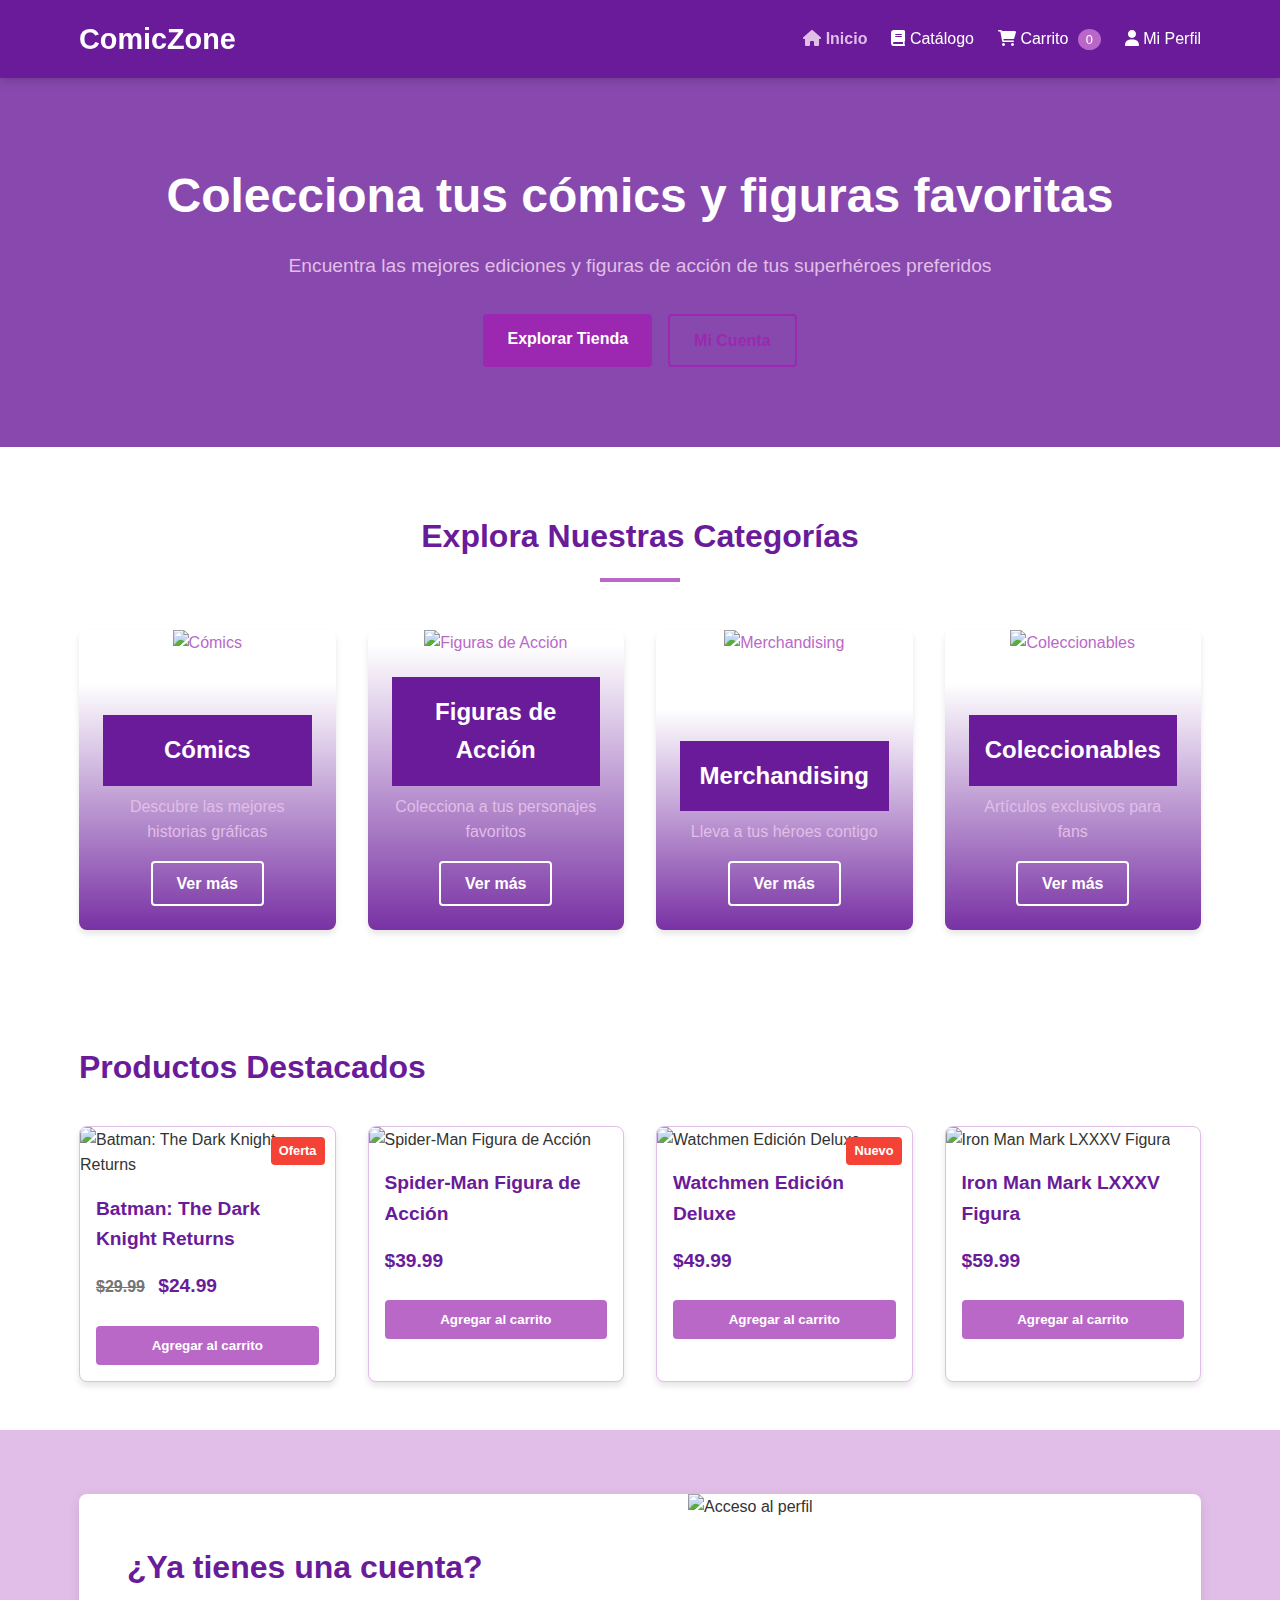
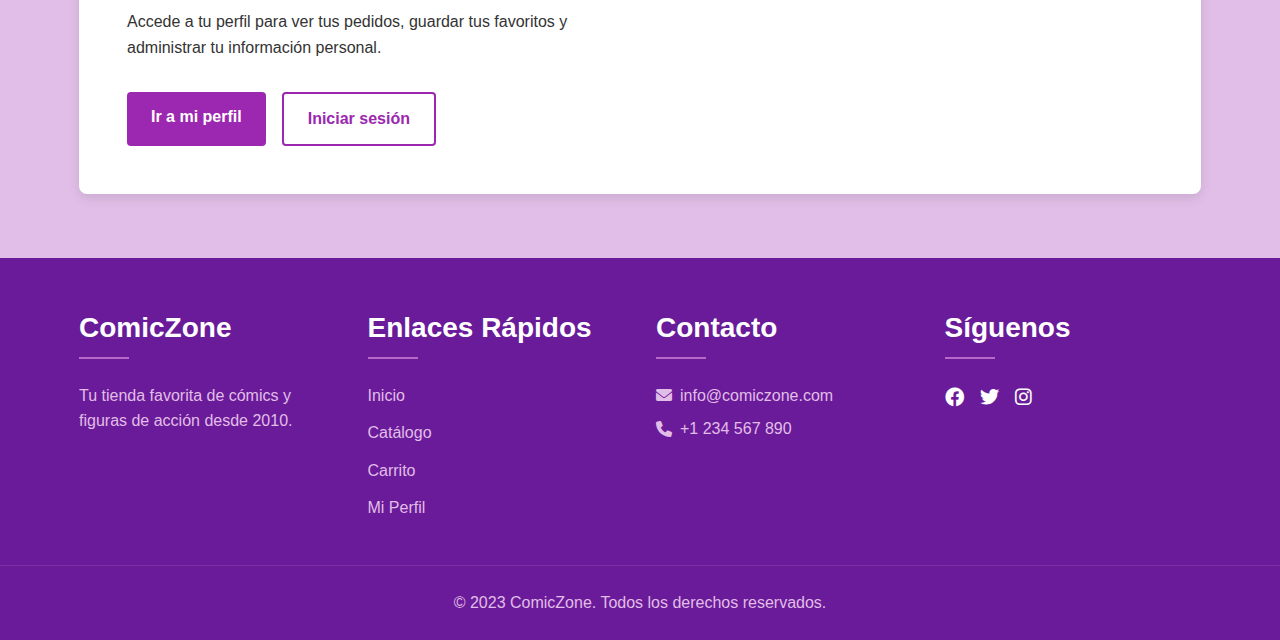
==== comic-store/index.html @ 34ecac3d "Terminado HTML" ====
<!DOCTYPE html>
<html lang="es">
<head>
    <meta charset="UTF-8">
    <meta name="viewport" content="width=device-width, initial-scale=1.0">
    <title>ComicZone - Tu tienda de cómics y figuras</title>
    <link rel="stylesheet" href="css/styles.css">
    <link rel="stylesheet" href="https://cdnjs.cloudflare.com/ajax/libs/font-awesome/6.0.0-beta3/css/all.min.css">
</head>
<body>
    <!-- Barra de navegación -->
    <nav class="navbar">
        <div class="container">
            <a href="index.html" class="logo">ComicZone</a>
            <div class="nav-links">
                <a href="index.html" class="active"><i class="fas fa-home"></i> Inicio</a>
                <a href="catalog.html"><i class="fas fa-book"></i> Catálogo</a>
                <a href="cart.html" class="cart-link"><i class="fas fa-shopping-cart"></i> Carrito <span class="cart-count">0</span></a>
                <a href="profile.html"><i class="fas fa-user"></i> Mi Perfil</a>
            </div>
            <div class="mobile-menu-btn">
                <i class="fas fa-bars"></i>
            </div>
        </div>
    </nav>

    <!-- Banner promocional -->
    <section class="banner">
        <div class="container">
            <h1>Colecciona tus cómics y figuras favoritas</h1>
            <p>Encuentra las mejores ediciones y figuras de acción de tus superhéroes preferidos</p>
            <div class="banner-actions">
                <a href="catalog.html" class="btn btn-primary">Explorar Tienda</a>
                <a href="profile.html" class="btn btn-outline">Mi Cuenta</a>
            </div>
        </div>
    </section>

    <!-- Categorías destacadas -->
    <section class="featured-categories">
        <div class="container">
            <h2>Explora Nuestras Categorías</h2>
            <div class="categories-grid">
                <!-- Categoría Cómics -->
                <a href="comics.html" class="category-card">
                    <img src="images/comics-category.jpg" alt="Cómics">
                    <div class="category-overlay">
                        <h3>Cómics</h3>
                        <p>Descubre las mejores historias gráficas</p>
                        <span class="btn btn-outline">Ver más</span>
                    </div>
                </a>
                
                <!-- Categoría Figuras -->
                <a href="figures.html" class="category-card">
                    <img src="images/figures-category.jpg" alt="Figuras de Acción">
                    <div class="category-overlay">
                        <h3>Figuras de Acción</h3>
                        <p>Colecciona a tus personajes favoritos</p>
                        <span class="btn btn-outline">Ver más</span>
                    </div>
                </a>
                
                <!-- Categoría Merchandising -->
                <a href="merch.html" class="category-card">
                    <img src="images/merch-category.jpg" alt="Merchandising">
                    <div class="category-overlay">
                        <h3>Merchandising</h3>
                        <p>Lleva a tus héroes contigo</p>
                        <span class="btn btn-outline">Ver más</span>
                    </div>
                </a>
                
                <!-- Categoría Coleccionables -->
                <a href="collectibles.html" class="category-card">
                    <img src="images/collectibles-category.jpg" alt="Coleccionables">
                    <div class="category-overlay">
                        <h3>Coleccionables</h3>
                        <p>Artículos exclusivos para fans</p>
                        <span class="btn btn-outline">Ver más</span>
                    </div>
                </a>
            </div>
        </div>
    </section>

    <!-- Productos destacados -->
    <section class="featured-products">
        <div class="container">
            <h2>Productos Destacados</h2>
            <div class="products-grid">
                <!-- Producto 1 -->
                <div class="product-card">
                    <div class="badge">Oferta</div>
                    <img src="images/product1.jpg" alt="Batman: The Dark Knight Returns">
                    <h3>Batman: The Dark Knight Returns</h3>
                    <div class="price">
                        <span class="original-price">$29.99</span>
                        <span class="discounted-price">$24.99</span>
                    </div>
                    <button class="btn btn-secondary add-to-cart" data-product-id="1">Agregar al carrito</button>
                </div>
                
                <!-- Producto 2 -->
                <div class="product-card">
                    <img src="images/product2.jpg" alt="Spider-Man Figura de Acción">
                    <h3>Spider-Man Figura de Acción</h3>
                    <div class="price">$39.99</div>
                    <button class="btn btn-secondary add-to-cart" data-product-id="2">Agregar al carrito</button>
                </div>
                
                <!-- Producto 3 -->
                <div class="product-card">
                    <div class="badge">Nuevo</div>
                    <img src="images/product3.jpg" alt="Watchmen Edición Deluxe">
                    <h3>Watchmen Edición Deluxe</h3>
                    <div class="price">$49.99</div>
                    <button class="btn btn-secondary add-to-cart" data-product-id="3">Agregar al carrito</button>
                </div>
                
                <!-- Producto 4 -->
                <div class="product-card">
                    <img src="images/product4.jpg" alt="Iron Man Mark LXXXV Figura">
                    <h3>Iron Man Mark LXXXV Figura</h3>
                    <div class="price">$59.99</div>
                    <button class="btn btn-secondary add-to-cart" data-product-id="4">Agregar al carrito</button>
                </div>
            </div>
        </div>
    </section>

    <!-- Sección de acceso rápido al perfil -->
    <section class="quick-access">
        <div class="container">
            <div class="quick-access-card">
                <div class="quick-access-content">
                    <h2>¿Ya tienes una cuenta?</h2>
                    <p>Accede a tu perfil para ver tus pedidos, guardar tus favoritos y administrar tu información personal.</p>
                    <div class="quick-access-buttons">
                        <a href="profile.html" class="btn btn-primary">Ir a mi perfil</a>
                        <a href="login.html" class="btn btn-outline">Iniciar sesión</a>
                    </div>
                </div>
                <div class="quick-access-image">
                    <img src="images/profile-access.jpg" alt="Acceso al perfil">
                </div>
            </div>
        </div>
    </section>

    <!-- Footer -->
    <footer class="footer">
        <div class="container">
            <div class="footer-section">
                <h3>ComicZone</h3>
                <p>Tu tienda favorita de cómics y figuras de acción desde 2010.</p>
            </div>
            <div class="footer-section">
                <h3>Enlaces Rápidos</h3>
                <ul>
                    <li><a href="index.html">Inicio</a></li>
                    <li><a href="catalog.html">Catálogo</a></li>
                    <li><a href="cart.html">Carrito</a></li>
                    <li><a href="profile.html">Mi Perfil</a></li>
                </ul>
            </div>
            <div class="footer-section">
                <h3>Contacto</h3>
                <p><i class="fas fa-envelope"></i> info@comiczone.com</p>
                <p><i class="fas fa-phone"></i> +1 234 567 890</p>
            </div>
            <div class="footer-section">
                <h3>Síguenos</h3>
                <div class="social-icons">
                    <a href="#"><i class="fab fa-facebook"></i></a>
                    <a href="#"><i class="fab fa-twitter"></i></a>
                    <a href="#"><i class="fab fa-instagram"></i></a>
                </div>
            </div>
        </div>
        <div class="copyright">
            <p>&copy; 2023 ComicZone. Todos los derechos reservados.</p>
        </div>
    </footer>

    <script src="js/script.js"></script>
</body>
</html>
---- comic-store/css/styles.css ----
:root {
    --primary-color: #6a1b9a;
    --secondary-color: #9c27b0;
    --accent-color: #ba68c8;
    --light-purple: #e1bee7;
    --white-color: #ffffff;
    --light-gray: #f5f5f5;
    --dark-color: #4a148c;
    --text-color: #333333;
    --text-light: #757575;
    --success-color: #4caf50;
    --warning-color: #ff9800;
    --danger-color: #f44336;
}

* {
    margin: 0;
    padding: 0;
    box-sizing: border-box;
}

body {
    font-family: 'Segoe UI', Tahoma, Geneva, Verdana, sans-serif;
    line-height: 1.6;
    color: var(--text-color);
    background-color: var(--white-color);
}

.container {
    width: 90%;
    max-width: 1200px;
    margin: 0 auto;
    padding: 0 15px;
}

h1, h2, h3, h4, h5, h6 {
    margin-bottom: 1rem;
    font-weight: 700;
    color: var(--primary-color);
}

h1 { font-size: 2.5rem; }
h2 { font-size: 2rem; }
h3 { font-size: 1.75rem; }

a {
    text-decoration: none;
    color: var(--accent-color);
    transition: color 0.3s ease;
}

a:hover {
    color: var(--secondary-color);
}

/* Botones */
.btn {
    display: inline-block;
    padding: 0.75rem 1.5rem;
    border: none;
    border-radius: 4px;
    font-weight: 600;
    text-align: center;
    cursor: pointer;
    transition: all 0.3s ease;
}

.btn-primary {
    background-color: var(--secondary-color);
    color: var(--white-color);
}

.btn-primary:hover {
    background-color: var(--primary-color);
}

.btn-secondary {
    background-color: var(--accent-color);
    color: var(--white-color);
}

.btn-secondary:hover {
    background-color: var(--secondary-color);
}

.btn-outline {
    background-color: transparent;
    border: 2px solid var(--secondary-color);
    color: var(--secondary-color);
}

.btn-outline:hover {
    background-color: var(--secondary-color);
    color: var(--white-color);
}

.btn-danger {
    background-color: var(--danger-color);
    color: var(--white-color);
}

.btn-danger:hover {
    background-color: #d32f2f;
}

/* Barra de navegación */
.navbar {
    background-color: var(--primary-color);
    color: var(--white-color);
    padding: 1rem 0;
    position: sticky;
    top: 0;
    z-index: 1000;
    box-shadow: 0 2px 10px rgba(0, 0, 0, 0.2);
}

.navbar .container {
    display: flex;
    justify-content: space-between;
    align-items: center;
}

.logo {
    font-size: 1.8rem;
    font-weight: 700;
    color: var(--white-color);
}

.nav-links {
    display: flex;
    gap: 1.5rem;
}

.nav-links a {
    color: var(--white-color);
    font-weight: 500;
}

.nav-links a.active {
    color: var(--light-purple);
    font-weight: 600;
}

.cart-count {
    background-color: var(--accent-color);
    padding: 0.2rem 0.5rem;
    border-radius: 50%;
    font-size: 0.8rem;
    margin-left: 0.3rem;
}

.mobile-menu-btn {
    display: none;
    font-size: 1.5rem;
    cursor: pointer;
    color: var(--white-color);
}

/* Banner */
.banner {
    background: linear-gradient(rgba(106, 27, 154, 0.8), rgba(106, 27, 154, 0.8)), url('../images/banner-bg.jpg');
    background-size: cover;
    background-position: center;
    color: var(--white-color);
    padding: 5rem 0;
    text-align: center;
}

.banner h1 {
    font-size: 3rem;
    margin-bottom: 1rem;
    color: var(--white-color);
}

.banner p {
    font-size: 1.2rem;
    margin-bottom: 2rem;
    max-width: 800px;
    margin-left: auto;
    margin-right: auto;
    color: var(--light-purple);
}

/* Productos */
.featured-products, .catalog, .product-detail, .cart, .checkout {
    padding: 3rem 0;
}

.products-grid, .categories-grid {
    display: grid;
    grid-template-columns: repeat(auto-fill, minmax(250px, 1fr));
    gap: 2rem;
    margin-top: 2rem;
}

.product-card {
    background-color: var(--white-color);
    border-radius: 8px;
    overflow: hidden;
    box-shadow: 0 4px 6px rgba(0, 0, 0, 0.1);
    transition: transform 0.3s ease, box-shadow 0.3s ease;
    position: relative;
    border: 1px solid var(--light-purple);
}

.product-card:hover {
    transform: translateY(-5px);
    box-shadow: 0 10px 20px rgba(0, 0, 0, 0.15);
    border-color: var(--accent-color);
}

.product-card img {
    width: 100%;
    height: 300px;
    object-fit: cover;
}

.product-card .badge {
    position: absolute;
    top: 10px;
    right: 10px;
    background-color: var(--danger-color);
    color: var(--white-color);
    padding: 0.25rem 0.5rem;
    border-radius: 4px;
    font-size: 0.8rem;
    font-weight: 600;
}

.product-card h3 {
    padding: 0 1rem;
    margin-top: 1rem;
    font-size: 1.2rem;
    min-height: 3.5rem;
}

.product-card .price {
    padding: 0 1rem;
    margin: 0.5rem 0;
    font-weight: 700;
    color: var(--primary-color);
    font-size: 1.2rem;
}

.product-card .original-price {
    text-decoration: line-through;
    color: var(--text-light);
    margin-right: 0.5rem;
    font-size: 1rem;
}

.product-card .discounted-price {
    color: var(--primary-color);
}

.product-card .btn {
    width: calc(100% - 2rem);
    margin: 1rem;
}

/* Categorías */
.category-card {
    border-radius: 8px;
    overflow: hidden;
    box-shadow: 0 4px 6px rgba(0, 0, 0, 0.1);
    transition: transform 0.3s ease;
    text-align: center;
}

.category-card:hover {
    transform: translateY(-5px);
}

.category-card img {
    width: 100%;
    height: 150px;
    object-fit: cover;
}

.category-card h3 {
    padding: 1rem;
    background-color: var(--primary-color);
    color: var(--white-color);
    margin: 0;
}

/* Footer */
.footer {
    background-color: var(--primary-color);
    color: var(--white-color);
    padding: 3rem 0 0;
}

.footer .container {
    display: grid;
    grid-template-columns: repeat(auto-fit, minmax(200px, 1fr));
    gap: 2rem;
}

.footer-section h3 {
    color: var(--white-color);
    margin-bottom: 1.5rem;
    position: relative;
    padding-bottom: 0.5rem;
}

.footer-section h3::after {
    content: '';
    position: absolute;
    left: 0;
    bottom: 0;
    width: 50px;
    height: 2px;
    background-color: var(--accent-color);
}

.footer-section ul {
    list-style: none;
}

.footer-section ul li {
    margin-bottom: 0.75rem;
}

.footer-section ul li a {
    color: var(--light-purple);
}

.footer-section ul li a:hover {
    color: var(--accent-color);
}

.footer-section p {
    margin-bottom: 0.5rem;
    display: flex;
    align-items: center;
    gap: 0.5rem;
    color: var(--light-purple);
}

.social-icons {
    display: flex;
    gap: 1rem;
}

.social-icons a {
    color: var(--white-color);
    font-size: 1.2rem;
    transition: color 0.3s ease;
}

.social-icons a:hover {
    color: var(--accent-color);
}

.copyright {
    text-align: center;
    padding: 1.5rem 0;
    margin-top: 2rem;
    border-top: 1px solid rgba(255, 255, 255, 0.1);
    color: var(--light-purple);
}

/* Catálogo */
.catalog-header {
    display: flex;
    justify-content: space-between;
    align-items: center;
    margin-bottom: 2rem;
    flex-wrap: wrap;
    gap: 1rem;
}

.search-bar {
    display: flex;
    max-width: 400px;
    width: 100%;
}

.search-bar input {
    flex: 1;
    padding: 0.75rem 1rem;
    border: 1px solid var(--light-purple);
    border-radius: 4px 0 0 4px;
    font-size: 1rem;
}

.search-bar button {
    border-radius: 0 4px 4px 0;
}

.catalog-content {
    display: grid;
    grid-template-columns: 250px 1fr;
    gap: 2rem;
}

.filters {
    background-color: var(--light-gray);
    padding: 1.5rem;
    border-radius: 8px;
    box-shadow: 0 2px 4px rgba(0, 0, 0, 0.05);
    height: fit-content;
    position: sticky;
    top: 100px;
    border: 1px solid var(--light-purple);
}

.filter-section {
    margin-bottom: 1.5rem;
    padding-bottom: 1.5rem;
    border-bottom: 1px solid var(--light-purple);
}

.filter-section h4 {
    margin-bottom: 1rem;
    font-size: 1.1rem;
}

.filter-option {
    margin-bottom: 0.5rem;
    display: flex;
    align-items: center;
}

.filter-option input {
    margin-right: 0.5rem;
}

.price-range {
    margin-top: 1rem;
}

.slider {
    width: 100%;
    margin-bottom: 0.5rem;
}

.price-values {
    display: flex;
    justify-content: space-between;
}

.products {
    flex: 1;
}

.sort-options {
    display: flex;
    align-items: center;
    gap: 1rem;
    margin-bottom: 1.5rem;
}

.sort-options select {
    padding: 0.5rem;
    border-radius: 4px;
    border: 1px solid var(--light-purple);
    background-color: var(--white-color);
}

.pagination {
    display: flex;
    justify-content: center;
    align-items: center;
    gap: 1rem;
    margin-top: 3rem;
}

/* Detalle de producto */
.product-detail {
    padding: 3rem 0;
}

.product-main {
    display: grid;
    grid-template-columns: 1fr 1fr;
    gap: 3rem;
    margin-bottom: 4rem;
}

.product-gallery {
    display: flex;
    flex-direction: column;
    gap: 1rem;
}

.main-image {
    border: 1px solid var(--light-purple);
    border-radius: 8px;
    overflow: hidden;
    height: 500px;
    display: flex;
    align-items: center;
    justify-content: center;
    background-color: var(--light-gray);
}

.main-image img {
    max-width: 100%;
    max-height: 100%;
    object-fit: contain;
}

.thumbnails {
    display: flex;
    gap: 1rem;
}

.thumbnail {
    width: 80px;
    height: 80px;
    border: 2px solid var(--light-purple);
    border-radius: 4px;
    cursor: pointer;
    object-fit: cover;
}

.thumbnail.active {
    border-color: var(--secondary-color);
}

.product-info {
    padding: 0 2rem;
}

.price {
    margin: 1.5rem 0;
    font-size: 1.5rem;
}

.current-price {
    color: var(--primary-color);
    font-weight: bold;
}

.original-price {
    text-decoration: line-through;
    color: var(--text-light);
    margin-right: 0.5rem;
    font-size: 1.2rem;
}

.rating {
    color: var(--warning-color);
    margin-bottom: 1rem;
}

.reviews {
    color: var(--text-light);
    font-size: 0.9rem;
    margin-left: 0.5rem;
}

.stock {
    margin-bottom: 1.5rem;
    font-weight: 500;
}

.stock.in-stock {
    color: var(--success-color);
}

.stock.out-of-stock {
    color: var(--danger-color);
}

.description {
    margin-bottom: 2rem;
    line-height: 1.8;
}

.product-actions {
    display: flex;
    gap: 1rem;
    margin-bottom: 2rem;
    align-items: center;
    flex-wrap: wrap;
}

.quantity-selector {
    display: flex;
    align-items: center;
    border: 1px solid var(--light-purple);
    border-radius: 4px;
    overflow: hidden;
}

.quantity-selector button {
    width: 40px;
    height: 40px;
    display: flex;
    align-items: center;
    justify-content: center;
    cursor: pointer;
    border: none;
    font-size: 1rem;
    background-color: var(--accent-color);
    color: var(--white-color);
}

.quantity-selector input {
    width: 50px;
    height: 40px;
    text-align: center;
    border: none;
    font-size: 1rem;
    border-left: 1px solid var(--light-purple);
    border-right: 1px solid var(--light-purple);
}

.product-meta {
    border-top: 1px solid var(--light-purple);
    padding-top: 1.5rem;
}

.meta-item {
    margin-bottom: 0.8rem;
    display: flex;
    align-items: center;
    gap: 0.5rem;
}

.meta-item i {
    color: var(--secondary-color);
}

.meta-item a {
    color: var(--secondary-color);
    margin-right: 0.5rem;
}

/* Tabs */
.tabs {
    display: flex;
    border-bottom: 2px solid var(--light-purple);
    margin-bottom: 2rem;
}

.tab-btn {
    padding: 0.75rem 1.5rem;
    background: none;
    border: none;
    cursor: pointer;
    font-weight: 600;
    color: var(--text-light);
    position: relative;
    bottom: -2px;
}

.tab-btn.active {
    color: var(--secondary-color);
    border-bottom: 3px solid var(--secondary-color);
}

.tab-content {
    display: none;
    padding: 1.5rem 0;
    line-height: 1.8;
}

.tab-content.active {
    display: block;
}

/* Carrito */
.cart-items {
    margin-bottom: 2rem;
}

.cart-item {
    display: flex;
    gap: 1.5rem;
    padding: 1.5rem;
    margin-bottom: 1.5rem;
    background-color: var(--white-color);
    border-radius: 8px;
    box-shadow: 0 2px 4px rgba(0, 0, 0, 0.05);
    border: 1px solid var(--light-purple);
}

.cart-item img {
    width: 120px;
    height: 120px;
    object-fit: cover;
    border-radius: 4px;
}

.item-info {
    flex: 1;
}

.item-info h3 {
    margin-bottom: 0.5rem;
}

.item-actions {
    display: flex;
    gap: 1rem;
    margin-top: 1rem;
    align-items: center;
}

.quantity-selector-cart {
    display: flex;
    align-items: center;
}

.quantity-selector-cart input {
    width: 50px;
    text-align: center;
    padding: 0.5rem;
    border: 1px solid var(--light-purple);
    border-radius: 4px;
}

.cart-summary {
    background-color: var(--light-gray);
    padding: 1.5rem;
    border-radius: 8px;
    box-shadow: 0 2px 4px rgba(0, 0, 0, 0.05);
    border: 1px solid var(--light-purple);
    position: sticky;
    top: 100px;
}

.summary-details {
    margin: 1.5rem 0;
}

.summary-row {
    display: flex;
    justify-content: space-between;
    margin-bottom: 1rem;
    padding-bottom: 1rem;
    border-bottom: 1px solid var(--light-purple);
}

.summary-row.total {
    font-size: 1.2rem;
    color: var(--primary-color);
    font-weight: bold;
    border-bottom: none;
}

.empty-cart {
    text-align: center;
    padding: 3rem;
    color: var(--text-light);
}

/* Checkout */
.checkout-content {
    display: grid;
    grid-template-columns: 1fr 350px;
    gap: 2rem;
}

.checkout-form {
    background-color: var(--white-color);
    padding: 1.5rem;
    border-radius: 8px;
    box-shadow: 0 2px 4px rgba(0, 0, 0, 0.05);
    border: 1px solid var(--light-purple);
}

.form-group {
    margin-bottom: 1.5rem;
}

.form-group label {
    display: block;
    margin-bottom: 0.5rem;
    font-weight: 500;
}

.form-group input, 
.form-group select, 
.form-group textarea {
    width: 100%;
    padding: 0.75rem;
    border: 1px solid var(--light-purple);
    border-radius: 4px;
    font-size: 1rem;
}

.form-group input:focus, 
.form-group select:focus, 
.form-group textarea:focus {
    outline: none;
    border-color: var(--secondary-color);
    box-shadow: 0 0 0 2px rgba(156, 39, 176, 0.2);
}

.payment-methods {
    margin-top: 2rem;
}

.payment-method {
    display: flex;
    align-items: center;
    margin-bottom: 1rem;
    padding: 1rem;
    border: 1px solid var(--light-purple);
    border-radius: 4px;
    cursor: pointer;
}

.payment-method input {
    margin-right: 1rem;
}

.payment-method.active {
    border-color: var(--secondary-color);
    background-color: rgba(156, 39, 176, 0.05);
}

.order-summary {
    background-color: var(--light-gray);
    padding: 1.5rem;
    border-radius: 8px;
    box-shadow: 0 2px 4px rgba(0, 0, 0, 0.05);
    border: 1px solid var(--light-purple);
    position: sticky;
    top: 100px;
}

.order-summary-item {
    display: flex;
    justify-content: space-between;
    margin-bottom: 1rem;
    padding-bottom: 1rem;
    border-bottom: 1px solid var(--light-purple);
}

.order-summary-item img {
    width: 60px;
    height: 60px;
    object-fit: cover;
    border-radius: 4px;
}

.order-summary-total {
    font-size: 1.2rem;
    font-weight: bold;
    color: var(--primary-color);
    margin-top: 1rem;
}

/* Notificaciones */
.notification {
    position: fixed;
    top: 20px;
    right: 20px;
    padding: 1rem 1.5rem;
    background-color: var(--primary-color);
    color: var(--white-color);
    border-radius: 4px;
    box-shadow: 0 4px 8px rgba(0, 0, 0, 0.2);
    transform: translateX(200%);
    transition: transform 0.3s ease;
    z-index: 1000;
}

.notification.show {
    transform: translateX(0);
}

/* Responsive */
@media (max-width: 992px) {
    .nav-links {
        display: none;
    }
    
    .mobile-menu-btn {
        display: block;
    }
    
    .catalog-content, .checkout-content {
        grid-template-columns: 1fr;
    }
    
    .product-main {
        grid-template-columns: 1fr;
    }
    
    .product-info {
        padding: 0;
        border-left: none;
        border-top: 1px solid var(--light-purple);
        padding-top: 2rem;
    }
    
    .filters, .order-summary {
        position: static;
    }
}

@media (max-width: 768px) {
    .cart-item {
        flex-direction: column;
    }
    
    .cart-item img {
        width: 100%;
        height: auto;
    }
}

@media (max-width: 576px) {
    .product-actions {
        flex-direction: column;
        align-items: flex-start;
    }
    
    .tabs {
        overflow-x: auto;
        white-space: nowrap;
    }
    
    .footer .container {
        grid-template-columns: 1fr;
    }
}   

/* Estilos para páginas de categoría */
.category-banner {
    color: var(--white-color);
    padding: 4rem 0;
    text-align: center;
    background-size: cover;
    background-position: center;
}

.category-banner h1 {
    font-size: 3rem;
    color: var(--white-color);
    margin-bottom: 1rem;
}

.category-banner p {
    font-size: 1.2rem;
    color: var(--light-purple);
    max-width: 800px;
    margin: 0 auto;
}

.category-products {
    padding: 3rem 0;
}

.category-description {
    margin-bottom: 3rem;
    text-align: center;
    max-width: 800px;
    margin-left: auto;
    margin-right: auto;
}

.category-description h2 {
    color: var(--primary-color);
    margin-bottom: 1rem;
}

.category-description p {
    line-height: 1.8;
    color: var(--text-color);
}

.no-products {
    text-align: center;
    grid-column: 1 / -1;
    padding: 3rem;
    color: var(--text-light);
}

/* Estilos para categorías destacadas */
.featured-categories {
    padding: 4rem 0;
    background-color: var(--white-color);
}

.featured-categories h2 {
    text-align: center;
    margin-bottom: 3rem;
    position: relative;
}

.featured-categories h2::after {
    content: '';
    display: block;
    width: 80px;
    height: 4px;
    background-color: var(--accent-color);
    margin: 1rem auto 0;
}

.categories-grid {
    display: grid;
    grid-template-columns: repeat(auto-fit, minmax(250px, 1fr));
    gap: 2rem;
}

.category-card {
    position: relative;
    border-radius: 8px;
    overflow: hidden;
    height: 300px;
    transition: transform 0.3s ease;
}

.category-card:hover {
    transform: translateY(-5px);
}

.category-card img {
    width: 100%;
    height: 100%;
    object-fit: cover;
}

.category-overlay {
    position: absolute;
    bottom: 0;
    left: 0;
    right: 0;
    background: linear-gradient(to top, rgba(106, 27, 154, 0.9), transparent);
    color: var(--white-color);
    padding: 2rem 1.5rem 1.5rem;
    text-align: center;
}

.category-overlay h3 {
    color: var(--white-color);
    margin-bottom: 0.5rem;
    font-size: 1.5rem;
}

.category-overlay p {
    margin-bottom: 1rem;
    color: var(--light-purple);
}

.category-overlay .btn {
    background-color: transparent;
    border-color: var(--white-color);
    color: var(--white-color);
    padding: 0.5rem 1.5rem;
}

.category-overlay .btn:hover {
    background-color: var(--white-color);
    color: var(--primary-color);
}

/* Responsive para categorías */
@media (max-width: 768px) {
    .categories-grid {
        grid-template-columns: 1fr 1fr;
    }
}

@media (max-width: 576px) {
    .categories-grid {
        grid-template-columns: 1fr;
    }
    
    .category-card {
        height: 250px;
    }
}

/* Estilos para el perfil de usuario */
.user-profile {
    padding: 3rem 0;
}

.profile-header {
    display: flex;
    justify-content: space-between;
    align-items: center;
    margin-bottom: 2rem;
    flex-wrap: wrap;
    gap: 1rem;
}

.profile-actions {
    display: flex;
    gap: 1rem;
}

.profile-content {
    display: grid;
    grid-template-columns: 300px 1fr;
    gap: 2rem;
}

.profile-sidebar {
    background-color: var(--white-color);
    padding: 2rem;
    border-radius: 8px;
    box-shadow: 0 2px 10px rgba(0, 0, 0, 0.05);
    border: 1px solid var(--light-purple);
    height: fit-content;
    position: sticky;
    top: 100px;
}

.avatar-container {
    position: relative;
    width: 150px;
    height: 150px;
    margin: 0 auto 1.5rem;
}

.profile-avatar {
    width: 100%;
    height: 100%;
    border-radius: 50%;
    object-fit: cover;
    border: 3px solid var(--accent-color);
}

.avatar-edit-btn {
    position: absolute;
    bottom: 10px;
    right: 10px;
    width: 40px;
    height: 40px;
    border-radius: 50%;
    background-color: var(--secondary-color);
    color: var(--white-color);
    border: none;
    cursor: pointer;
    display: flex;
    align-items: center;
    justify-content: center;
    transition: all 0.3s ease;
}

.avatar-edit-btn:hover {
    background-color: var(--primary-color);
    transform: scale(1.1);
}

.username {
    text-align: center;
    margin-bottom: 0.5rem;
    color: var(--primary-color);
}

.member-since {
    text-align: center;
    color: var(--text-light);
    margin-bottom: 2rem;
    font-size: 0.9rem;
}

.profile-stats {
    display: flex;
    justify-content: space-around;
    margin-top: 2rem;
    padding-top: 2rem;
    border-top: 1px solid var(--light-purple);
}

.stat-item {
    text-align: center;
}

.stat-value {
    font-size: 1.5rem;
    font-weight: bold;
    color: var(--primary-color);
}

.stat-label {
    font-size: 0.9rem;
    color: var(--text-light);
}

.profile-main {
    flex: 1;
}

.profile-section {
    background-color: var(--white-color);
    padding: 1.5rem;
    border-radius: 8px;
    box-shadow: 0 2px 10px rgba(0, 0, 0, 0.05);
    border: 1px solid var(--light-purple);
    margin-bottom: 2rem;
}

.profile-section h2 {
    color: var(--primary-color);
    margin-bottom: 1.5rem;
    display: flex;
    align-items: center;
    gap: 0.5rem;
}

.profile-section h2 i {
    color: var(--accent-color);
}

.profile-info {
    display: grid;
    grid-template-columns: 1fr 1fr;
    gap: 1.5rem;
}

.info-row {
    margin-bottom: 1rem;
}

.info-label {
    font-weight: 600;
    color: var(--primary-color);
    display: block;
    margin-bottom: 0.25rem;
}

.info-value {
    color: var(--text-color);
}

.recent-orders {
    margin-bottom: 1.5rem;
}

.order-card {
    border: 1px solid var(--light-purple);
    border-radius: 8px;
    padding: 1rem;
    margin-bottom: 1rem;
}

.order-header {
    display: flex;
    justify-content: space-between;
    align-items: center;
    margin-bottom: 0.5rem;
    flex-wrap: wrap;
    gap: 0.5rem;
}

.order-id {
    font-weight: 600;
    color: var(--primary-color);
}

.order-date {
    color: var(--text-light);
    font-size: 0.9rem;
}

.order-status {
    padding: 0.25rem 0.75rem;
    border-radius: 4px;
    font-size: 0.8rem;
    font-weight: 600;
}

.order-status.completed {
    background-color: rgba(46, 204, 113, 0.1);
    color: var(--success-color);
}

.order-status.shipped {
    background-color: rgba(52, 152, 219, 0.1);
    color: var(--accent-color);
}

.order-products {
    display: flex;
    justify-content: space-between;
    color: var(--text-light);
    font-size: 0.9rem;
    margin-bottom: 0.5rem;
}

.order-total {
    font-weight: 600;
    color: var(--primary-color);
}

.order-details {
    color: var(--accent-color);
    font-size: 0.9rem;
    font-weight: 500;
}

.order-details:hover {
    text-decoration: underline;
}

.view-all-orders {
    width: 100%;
    text-align: center;
}

/* Responsive */
@media (max-width: 992px) {
    .profile-content {
        grid-template-columns: 1fr;
    }
    
    .profile-sidebar {
        position: static;
    }
}

@media (max-width: 576px) {
    .profile-info {
        grid-template-columns: 1fr;
    }
    
    .profile-actions {
        width: 100%;
        flex-direction: column;
    }
    
    .profile-actions .btn {
        width: 100%;
    }
}

/* Estilos para el banner */
.banner-actions {
    display: flex;
    gap: 1rem;
    justify-content: center;
    margin-top: 2rem;
}

/* Estilos para la sección de acceso rápido */
.quick-access {
    padding: 4rem 0;
    background-color: var(--light-purple);
}

.quick-access-card {
    display: flex;
    background-color: var(--white-color);
    border-radius: 8px;
    overflow: hidden;
    box-shadow: 0 4px 12px rgba(0, 0, 0, 0.1);
}

.quick-access-content {
    flex: 1;
    padding: 3rem;
}

.quick-access-image {
    flex: 1;
}

.quick-access-image img {
    width: 100%;
    height: 100%;
    object-fit: cover;
}

.quick-access h2 {
    color: var(--primary-color);
    margin-bottom: 1rem;
}

.quick-access p {
    margin-bottom: 2rem;
    color: var(--text-color);
    line-height: 1.6;
}

.quick-access-buttons {
    display: flex;
    gap: 1rem;
}

/* Responsive para acceso rápido */
@media (max-width: 992px) {
    .quick-access-card {
        flex-direction: column;
    }
    
    .quick-access-image {
        order: -1;
        height: 250px;
    }
}

@media (max-width: 576px) {
    .quick-access-buttons {
        flex-direction: column;
    }
    
    .quick-access-buttons .btn {
        width: 100%;
    }
    
    .quick-access-content {
        padding: 2rem;
    }
}
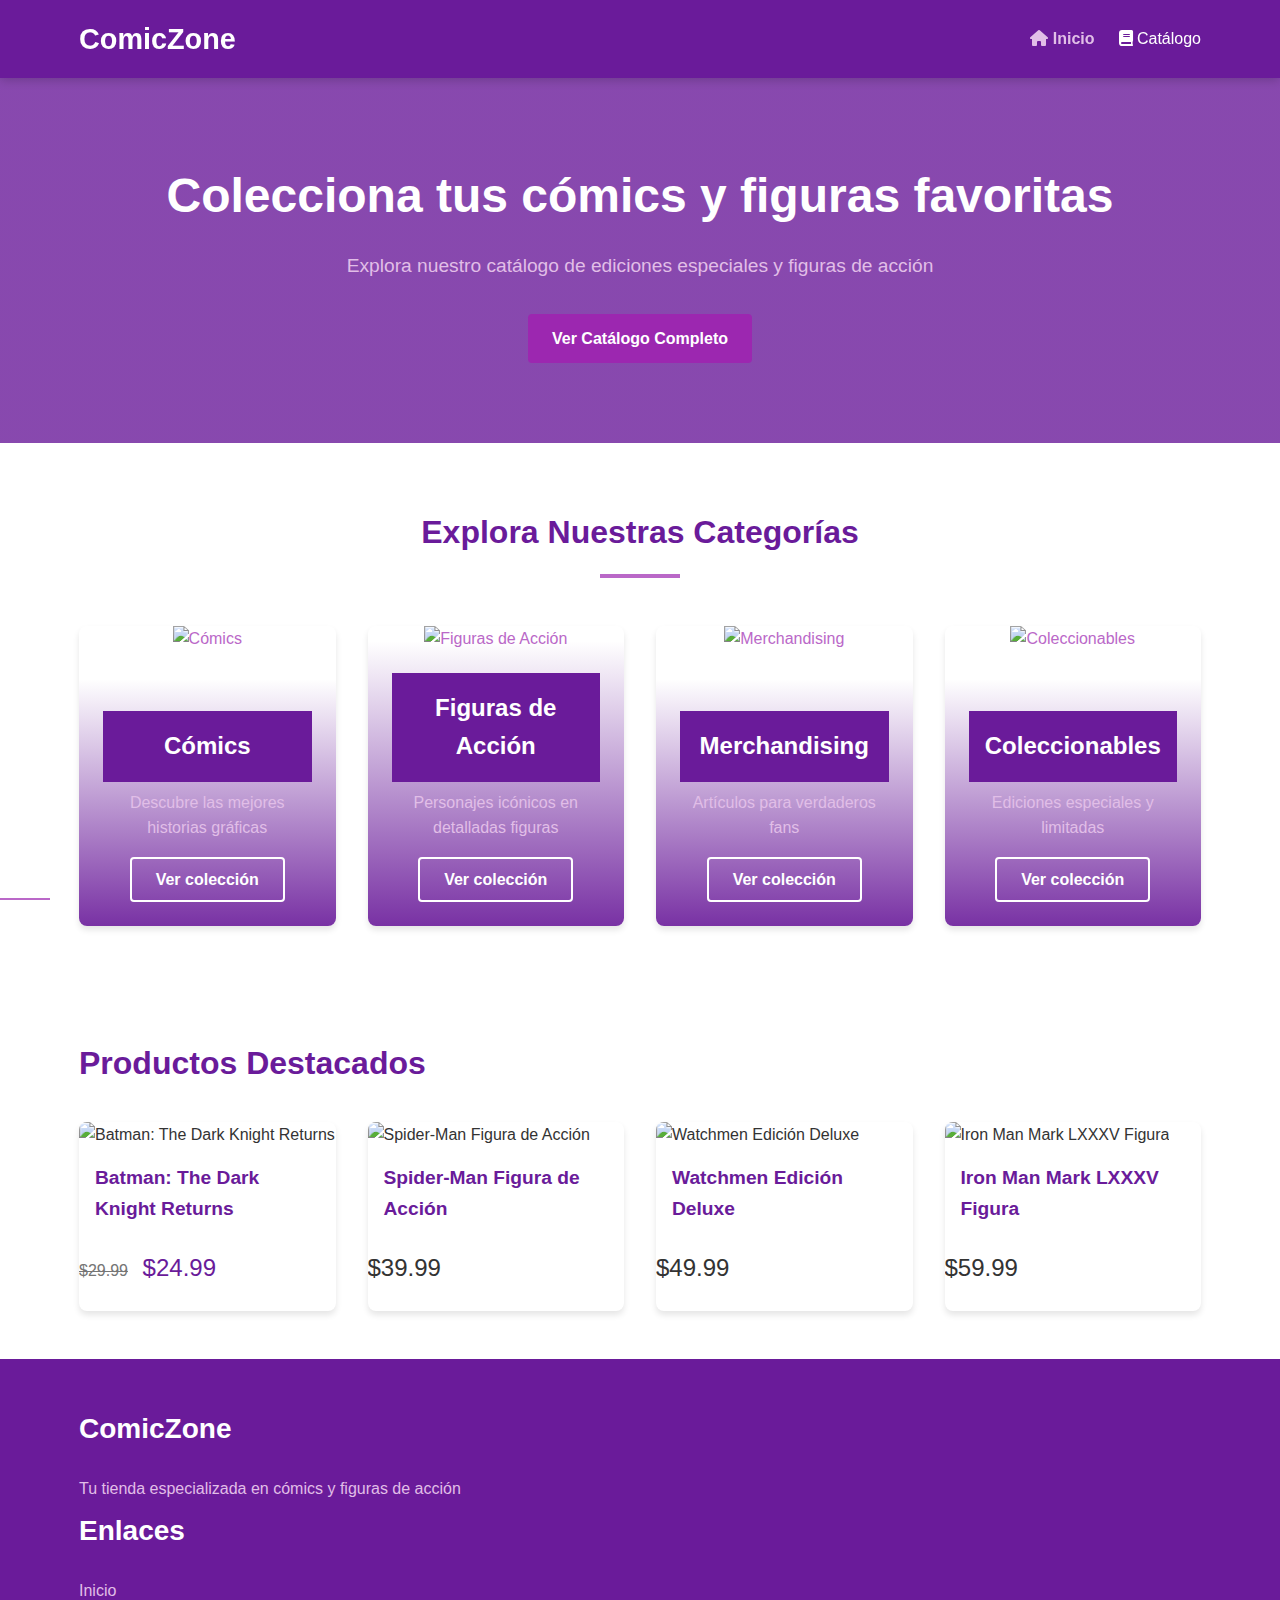
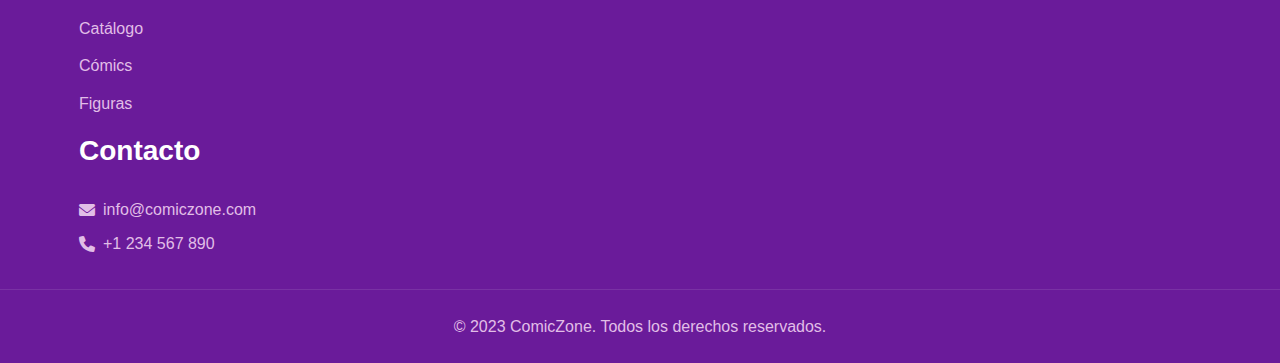
==== commit 73ca9c83: "Elimine el boton de Carrito, Mi perfil y add carrito" ====
--- a/comic-store/index.html
+++ b/comic-store/index.html
@@ -8,15 +8,13 @@
     <link rel="stylesheet" href="https://cdnjs.cloudflare.com/ajax/libs/font-awesome/6.0.0-beta3/css/all.min.css">
 </head>
 <body>
-    <!-- Barra de navegación -->
+    <!-- Barra de navegación simplificada -->
     <nav class="navbar">
         <div class="container">
             <a href="index.html" class="logo">ComicZone</a>
             <div class="nav-links">
                 <a href="index.html" class="active"><i class="fas fa-home"></i> Inicio</a>
                 <a href="catalog.html"><i class="fas fa-book"></i> Catálogo</a>
-                <a href="cart.html" class="cart-link"><i class="fas fa-shopping-cart"></i> Carrito <span class="cart-count">0</span></a>
-                <a href="profile.html"><i class="fas fa-user"></i> Mi Perfil</a>
             </div>
             <div class="mobile-menu-btn">
                 <i class="fas fa-bars"></i>
@@ -28,11 +26,8 @@
     <section class="banner">
         <div class="container">
             <h1>Colecciona tus cómics y figuras favoritas</h1>
-            <p>Encuentra las mejores ediciones y figuras de acción de tus superhéroes preferidos</p>
-            <div class="banner-actions">
-                <a href="catalog.html" class="btn btn-primary">Explorar Tienda</a>
-                <a href="profile.html" class="btn btn-outline">Mi Cuenta</a>
-            </div>
+            <p>Explora nuestro catálogo de ediciones especiales y figuras de acción</p>
+            <a href="catalog.html" class="btn btn-primary">Ver Catálogo Completo</a>
         </div>
     </section>
 
@@ -47,7 +42,7 @@
                     <div class="category-overlay">
                         <h3>Cómics</h3>
                         <p>Descubre las mejores historias gráficas</p>
-                        <span class="btn btn-outline">Ver más</span>
+                        <span class="btn btn-outline">Ver colección</span>
                     </div>
                 </a>
                 
@@ -56,8 +51,8 @@
                     <img src="images/figures-category.jpg" alt="Figuras de Acción">
                     <div class="category-overlay">
                         <h3>Figuras de Acción</h3>
-                        <p>Colecciona a tus personajes favoritos</p>
-                        <span class="btn btn-outline">Ver más</span>
+                        <p>Personajes icónicos en detalladas figuras</p>
+                        <span class="btn btn-outline">Ver colección</span>
                     </div>
                 </a>
                 
@@ -66,8 +61,8 @@
                     <img src="images/merch-category.jpg" alt="Merchandising">
                     <div class="category-overlay">
                         <h3>Merchandising</h3>
-                        <p>Lleva a tus héroes contigo</p>
-                        <span class="btn btn-outline">Ver más</span>
+                        <p>Artículos para verdaderos fans</p>
+                        <span class="btn btn-outline">Ver colección</span>
                     </div>
                 </a>
                 
@@ -76,21 +71,21 @@
                     <img src="images/collectibles-category.jpg" alt="Coleccionables">
                     <div class="category-overlay">
                         <h3>Coleccionables</h3>
-                        <p>Artículos exclusivos para fans</p>
-                        <span class="btn btn-outline">Ver más</span>
+                        <p>Ediciones especiales y limitadas</p>
+                        <span class="btn btn-outline">Ver colección</span>
                     </div>
                 </a>
             </div>
         </div>
     </section>
 
-    <!-- Productos destacados -->
+    <!-- Productos destacados (sin botón de carrito) -->
     <section class="featured-products">
         <div class="container">
             <h2>Productos Destacados</h2>
             <div class="products-grid">
                 <!-- Producto 1 -->
-                <div class="product-card">
+                <a href="product-detail.html" class="product-card">
                     <div class="badge">Oferta</div>
                     <img src="images/product1.jpg" alt="Batman: The Dark Knight Returns">
                     <h3>Batman: The Dark Knight Returns</h3>
@@ -98,84 +93,53 @@
                         <span class="original-price">$29.99</span>
                         <span class="discounted-price">$24.99</span>
                     </div>
-                    <button class="btn btn-secondary add-to-cart" data-product-id="1">Agregar al carrito</button>
-                </div>
+                </a>
                 
                 <!-- Producto 2 -->
-                <div class="product-card">
+                <a href="product-detail.html" class="product-card">
                     <img src="images/product2.jpg" alt="Spider-Man Figura de Acción">
                     <h3>Spider-Man Figura de Acción</h3>
                     <div class="price">$39.99</div>
-                    <button class="btn btn-secondary add-to-cart" data-product-id="2">Agregar al carrito</button>
-                </div>
+                </a>
                 
                 <!-- Producto 3 -->
-                <div class="product-card">
+                <a href="product-detail.html" class="product-card">
                     <div class="badge">Nuevo</div>
                     <img src="images/product3.jpg" alt="Watchmen Edición Deluxe">
                     <h3>Watchmen Edición Deluxe</h3>
                     <div class="price">$49.99</div>
-                    <button class="btn btn-secondary add-to-cart" data-product-id="3">Agregar al carrito</button>
-                </div>
+                </a>
                 
                 <!-- Producto 4 -->
-                <div class="product-card">
+                <a href="product-detail.html" class="product-card">
                     <img src="images/product4.jpg" alt="Iron Man Mark LXXXV Figura">
                     <h3>Iron Man Mark LXXXV Figura</h3>
                     <div class="price">$59.99</div>
-                    <button class="btn btn-secondary add-to-cart" data-product-id="4">Agregar al carrito</button>
-                </div>
+                </a>
             </div>
         </div>
     </section>
 
-    <!-- Sección de acceso rápido al perfil -->
-    <section class="quick-access">
-        <div class="container">
-            <div class="quick-access-card">
-                <div class="quick-access-content">
-                    <h2>¿Ya tienes una cuenta?</h2>
-                    <p>Accede a tu perfil para ver tus pedidos, guardar tus favoritos y administrar tu información personal.</p>
-                    <div class="quick-access-buttons">
-                        <a href="profile.html" class="btn btn-primary">Ir a mi perfil</a>
-                        <a href="login.html" class="btn btn-outline">Iniciar sesión</a>
-                    </div>
-                </div>
-                <div class="quick-access-image">
-                    <img src="images/profile-access.jpg" alt="Acceso al perfil">
-                </div>
-            </div>
-        </div>
-    </section>
-
-    <!-- Footer -->
+    <!-- Footer simplificado -->
     <footer class="footer">
         <div class="container">
             <div class="footer-section">
                 <h3>ComicZone</h3>
-                <p>Tu tienda favorita de cómics y figuras de acción desde 2010.</p>
+                <p>Tu tienda especializada en cómics y figuras de acción</p>
             </div>
             <div class="footer-section">
-                <h3>Enlaces Rápidos</h3>
+                <h3>Enlaces</h3>
                 <ul>
                     <li><a href="index.html">Inicio</a></li>
                     <li><a href="catalog.html">Catálogo</a></li>
-                    <li><a href="cart.html">Carrito</a></li>
-                    <li><a href="profile.html">Mi Perfil</a></li>
+                    <li><a href="comics.html">Cómics</a></li>
+                    <li><a href="figures.html">Figuras</a></li>
                 </ul>
             </div>
             <div class="footer-section">
                 <h3>Contacto</h3>
                 <p><i class="fas fa-envelope"></i> info@comiczone.com</p>
                 <p><i class="fas fa-phone"></i> +1 234 567 890</p>
-            </div>
-            <div class="footer-section">
-                <h3>Síguenos</h3>
-                <div class="social-icons">
-                    <a href="#"><i class="fab fa-facebook"></i></a>
-                    <a href="#"><i class="fab fa-twitter"></i></a>
-                    <a href="#"><i class="fab fa-instagram"></i></a>
-                </div>
             </div>
         </div>
         <div class="copyright">
--- a/comic-store/css/styles.css
+++ b/comic-store/css/styles.css
@@ -141,13 +141,6 @@
     font-weight: 600;
 }
 
-.cart-count {
-    background-color: var(--accent-color);
-    padding: 0.2rem 0.5rem;
-    border-radius: 50%;
-    font-size: 0.8rem;
-    margin-left: 0.3rem;
-}
 
 .mobile-menu-btn {
     display: none;
@@ -182,7 +175,7 @@
 }
 
 /* Productos */
-.featured-products, .catalog, .product-detail, .cart, .checkout {
+.featured-products, .catalog, .product-detail, .checkout {
     padding: 3rem 0;
 }
 
@@ -198,15 +191,15 @@
     border-radius: 8px;
     overflow: hidden;
     box-shadow: 0 4px 6px rgba(0, 0, 0, 0.1);
-    transition: transform 0.3s ease, box-shadow 0.3s ease;
-    position: relative;
-    border: 1px solid var(--light-purple);
+    transition: transform 0.3s ease;
+    display: block;
+    color: var(--text-color);
+    text-decoration: none;
 }
 
 .product-card:hover {
     transform: translateY(-5px);
-    box-shadow: 0 10px 20px rgba(0, 0, 0, 0.15);
-    border-color: var(--accent-color);
+    box-shadow: 0 8px 15px rgba(0, 0, 0, 0.1);
 }
 
 .product-card img {
@@ -229,17 +222,16 @@
 
 .product-card h3 {
     padding: 0 1rem;
-    margin-top: 1rem;
+    margin: 1rem 0 0.5rem;
     font-size: 1.2rem;
-    min-height: 3.5rem;
-}
-
-.product-card .price {
+    min-height: auto;   
+}
+
+.product-card h3 {
     padding: 0 1rem;
-    margin: 0.5rem 0;
-    font-weight: 700;
-    color: var(--primary-color);
+    margin: 1rem 0 0.5rem;
     font-size: 1.2rem;
+    min-height: auto;
 }
 
 .product-card .original-price {
@@ -291,17 +283,15 @@
     padding: 3rem 0 0;
 }
 
-.footer .container {
-    display: grid;
-    grid-template-columns: repeat(auto-fit, minmax(200px, 1fr));
-    gap: 2rem;
+.footer {
+    background-color: var(--primary-color);
+    color: var(--white-color);
+    padding: 3rem 0 0;
 }
 
 .footer-section h3 {
     color: var(--white-color);
     margin-bottom: 1.5rem;
-    position: relative;
-    padding-bottom: 0.5rem;
 }
 
 .footer-section h3::after {
@@ -1324,83 +1314,4 @@
     .profile-actions .btn {
         width: 100%;
     }
-}
-
-/* Estilos para el banner */
-.banner-actions {
-    display: flex;
-    gap: 1rem;
-    justify-content: center;
-    margin-top: 2rem;
-}
-
-/* Estilos para la sección de acceso rápido */
-.quick-access {
-    padding: 4rem 0;
-    background-color: var(--light-purple);
-}
-
-.quick-access-card {
-    display: flex;
-    background-color: var(--white-color);
-    border-radius: 8px;
-    overflow: hidden;
-    box-shadow: 0 4px 12px rgba(0, 0, 0, 0.1);
-}
-
-.quick-access-content {
-    flex: 1;
-    padding: 3rem;
-}
-
-.quick-access-image {
-    flex: 1;
-}
-
-.quick-access-image img {
-    width: 100%;
-    height: 100%;
-    object-fit: cover;
-}
-
-.quick-access h2 {
-    color: var(--primary-color);
-    margin-bottom: 1rem;
-}
-
-.quick-access p {
-    margin-bottom: 2rem;
-    color: var(--text-color);
-    line-height: 1.6;
-}
-
-.quick-access-buttons {
-    display: flex;
-    gap: 1rem;
-}
-
-/* Responsive para acceso rápido */
-@media (max-width: 992px) {
-    .quick-access-card {
-        flex-direction: column;
-    }
-    
-    .quick-access-image {
-        order: -1;
-        height: 250px;
-    }
-}
-
-@media (max-width: 576px) {
-    .quick-access-buttons {
-        flex-direction: column;
-    }
-    
-    .quick-access-buttons .btn {
-        width: 100%;
-    }
-    
-    .quick-access-content {
-        padding: 2rem;
-    }
 }